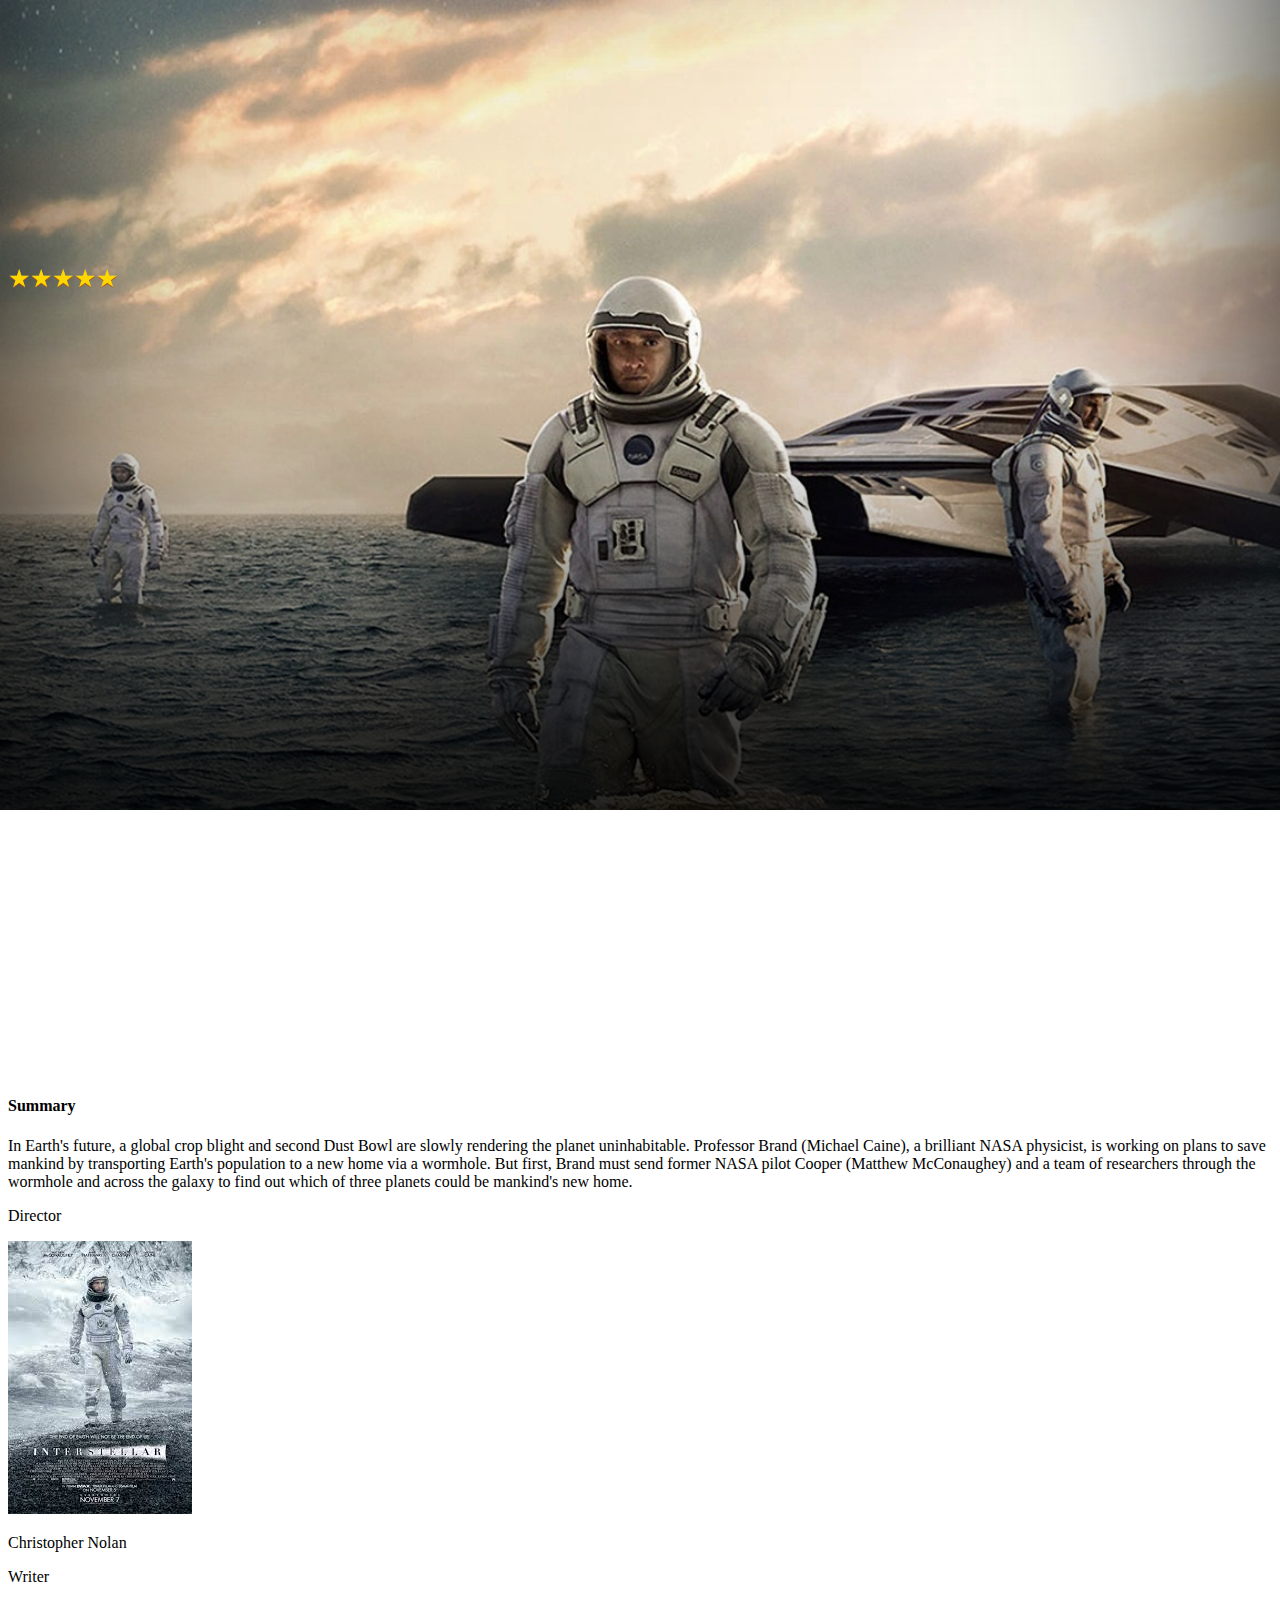
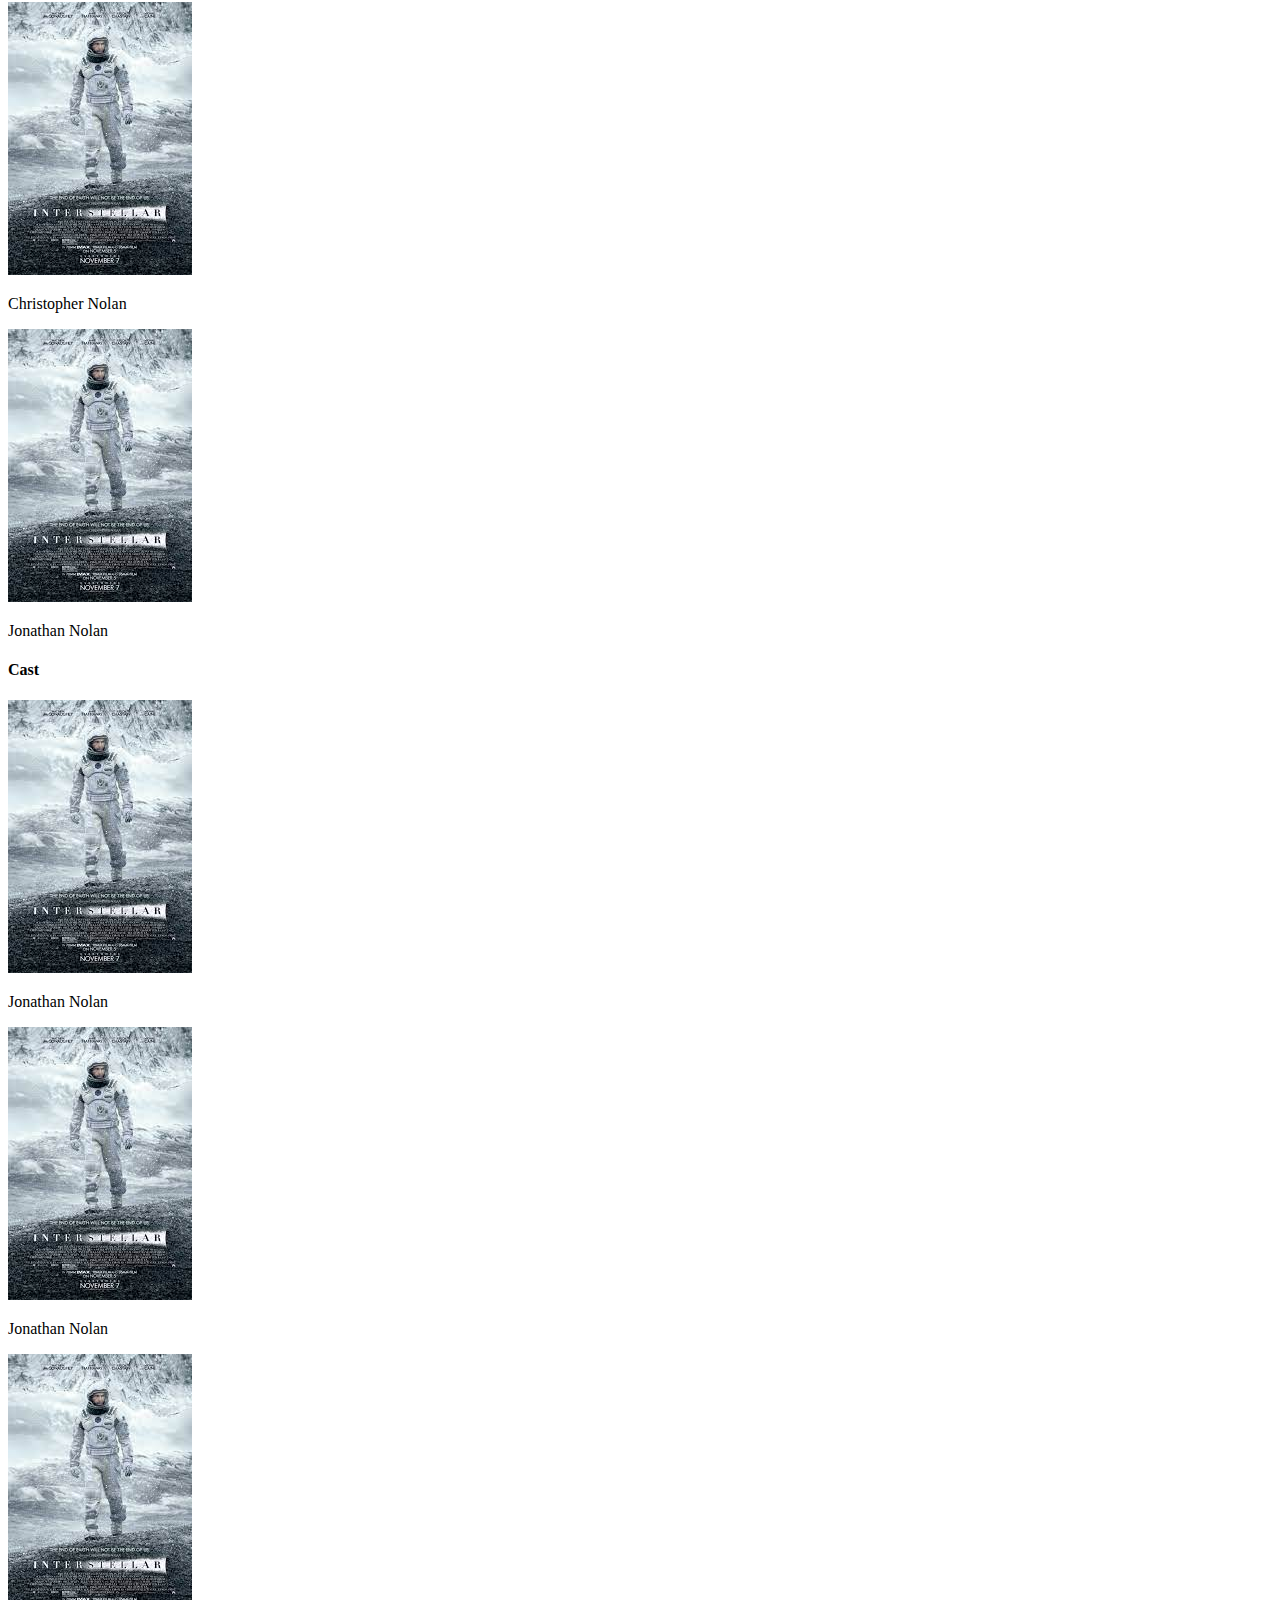
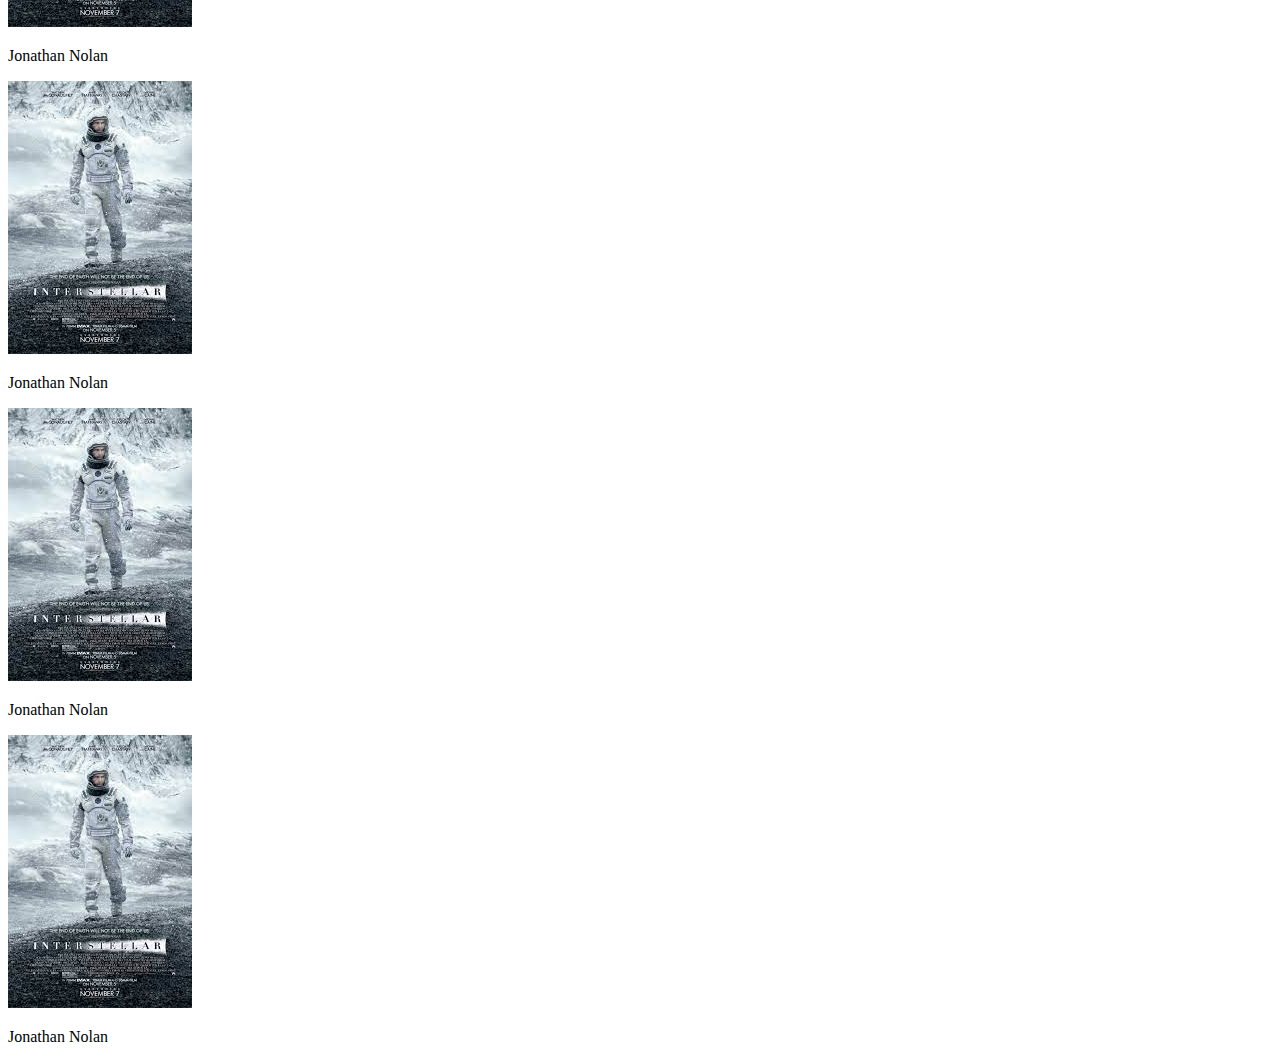
==== movie.html @ 06d926cf "added project files" ====
<!DOCTYPE html>
<html lang="en">
  <head>
    <meta charset="UTF-8" />
    <meta name="viewport" content="width=device-width, initial-scale=1.0" />
    <title>Document</title>
    <link
      href="https://cdn.jsdelivr.net/npm/bootstrap@5.3.1/dist/css/bootstrap.min.css"
      rel="stylesheet"
      integrity="sha384-4bw+/aepP/YC94hEpVNVgiZdgIC5+VKNBQNGCHeKRQN+PtmoHDEXuppvnDJzQIu9"
      crossorigin="anonymous"
    />
    <style>
      .videowrapper {
        float: none;
        clear: both;
        width: 100%;
        height: 0;
        position: relative;
        padding-bottom: 60%;
        padding-top: 25px;
      }
      .videowrapper iframe {
        position: absolute;
        top: 0;
        left: 0;
        width: 100%;
        height: 100%;
      }
    </style>
    <link
      rel="stylesheet"
      href="https://cdn.jsdelivr.net/npm/bootstrap-icons@1.10.5/font/bootstrap-icons.css"
    />
    <link rel="stylesheet" href="style.css" />
  </head>

  <body class="bg-black">
    <!-- Background -->
    <div
      class="container-fluid d-flex align-items-center justify-content-center w-100 position-fixed top-0 opacity-25 vignette"
      style="
        overflow: clip;
        height: 90vh;
        min-height: 90vh;
        overflow: clip;
        background-image: url(src/interstellar_banner.jpg);
        background-size: cover;
        background-position: 0px 50%;
      "
    ></div>

    <div class="position-absolute top-0 w-100">
      <nav-bar></nav-bar>

      <div class="container">
        <div
          class="d-flex flex-row align-items-center justify-content-between mb-5"
        >
          <h1 class="text-white">Interstellar</h1>
          <div class="d-flex flex-row align-items-center">
            <h5 class="text-white pe-2 pt-1">Rating:</h5>
            <div class="star-ratings-css" title="5"></div>
          </div>
        </div>
        <div class="container videowrapper">
          <iframe
            width="1280"
            height="720"
            src="https://www.youtube.com/embed/zSWdZVtXT7E"
            title="Interstellar - Trailer - Official Warner Bros. UK"
            frameborder="0"
            allow="accelerometer; autoplay; clipboard-write; encrypted-media; gyroscope; picture-in-picture; web-share"
            allowfullscreen
          ></iframe>
        </div>

        <div class="row my-5">
          <div class="col-6">
            <h4 class="text-white pb-3">Summary</h4>
            <p class="text-white fs-5 pe-5">
              In Earth's future, a global crop blight and second Dust Bowl are
              slowly rendering the planet uninhabitable. Professor Brand
              (Michael Caine), a brilliant NASA physicist, is working on plans
              to save mankind by transporting Earth's population to a new home
              via a wormhole. But first, Brand must send former NASA pilot
              Cooper (Matthew McConaughey) and a team of researchers through the
              wormhole and across the galaxy to find out which of three planets
              could be mankind's new home.
            </p>
          </div>
          <div class="col-6">
            <div class="row">
              <div class="col-2">
                <p class="h4 text-white pb-3">Director</p>
                <img
                  class="w-100 h-auto rounded-2"
                  src="src/interstellar-poster.jpeg"
                />
                <p class="text-white">Christopher Nolan</p>
              </div>
              <div class="col-4 mx-5">
                <p class="h4 text-white pb-3">Writer</p>
                <div class="row">
                  <div class="col-6">
                    <img
                      class="w-100 h-auto rounded-2"
                      src="src/interstellar-poster.jpeg"
                    />
                    <p class="text-white">Christopher Nolan</p>
                  </div>
                  <div class="col-6">
                    <img
                      class="w-100 h-auto rounded-2"
                      src="src/interstellar-poster.jpeg"
                    />
                    <p class="text-white">Jonathan Nolan</p>
                  </div>
                </div>
              </div>
            </div>
            <h4 class="text-white pb-3 pt-5">Cast</h4>
            <div class="row">
              <div class="col-2">
                <img
                  class="w-100 h-auto rounded-2"
                  src="src/interstellar-poster.jpeg"
                />
                <p class="text-white">Jonathan Nolan</p>
              </div>
              <div class="col-2">
                <img
                  class="w-100 h-auto rounded-2"
                  src="src/interstellar-poster.jpeg"
                />
                <p class="text-white">Jonathan Nolan</p>
              </div>
              <div class="col-2">
                <img
                  class="w-100 h-auto rounded-2"
                  src="src/interstellar-poster.jpeg"
                />
                <p class="text-white">Jonathan Nolan</p>
              </div>
              <div class="col-2">
                <img
                  class="w-100 h-auto rounded-2"
                  src="src/interstellar-poster.jpeg"
                />
                <p class="text-white">Jonathan Nolan</p>
              </div>
              <div class="col-2">
                <img
                  class="w-100 h-auto rounded-2"
                  src="src/interstellar-poster.jpeg"
                />
                <p class="text-white">Jonathan Nolan</p>
              </div>
              <div class="col-2">
                <img
                  class="w-100 h-auto rounded-2"
                  src="src/interstellar-poster.jpeg"
                />
                <p class="text-white">Jonathan Nolan</p>
              </div>
            </div>
          </div>
        </div>
      </div>
    </div>
    <script src="movieCard.js"></script>
    <script src="navBar.js"></script>
    <script
      src="https://cdn.jsdelivr.net/npm/bootstrap@5.3.1/dist/js/bootstrap.bundle.min.js"
      integrity="sha384-HwwvtgBNo3bZJJLYd8oVXjrBZt8cqVSpeBNS5n7C8IVInixGAoxmnlMuBnhbgrkm"
      crossorigin="anonymous"
    ></script>
  </body>
</html>
---- style.css ----
.star-ratings-css {
  unicode-bidi: bidi-override;
  color: #c5c5c5;
  font-size: 25px;
  /* height: 25px;
  width: 100px; */
  /* margin: 0 auto; */
  position: relative;
  text-shadow: 0 1px 0 #a2a2a2;
}
.star-ratings-css::before {
  content: "★★★★★";
  opacity: 0.3;
}

[title="0"]::after {
  color: gold;
  content: "★★★★★";
  text-shadow: 0 1px 0 #ab5414;
  position: absolute;
  z-index: 1;
  display: block;
  left: 0;
  top: 0;
  width: 0%;
  overflow: hidden;
}
[title="0.5"]::after {
  color: gold;
  content: "★★★★★";
  text-shadow: 0 1px 0 #ab5414;
  position: absolute;
  z-index: 1;
  display: block;
  left: 0;
  top: 0;
  width: 10%;
  overflow: hidden;
}
[title="1"]::after {
  color: gold;
  content: "★★★★★";
  text-shadow: 0 1px 0 #ab5414;
  position: absolute;
  z-index: 1;
  display: block;
  left: 0;
  top: 0;
  width: 20%;
  overflow: hidden;
}
[title="1.5"]::after {
  color: gold;
  content: "★★★★★";
  text-shadow: 0 1px 0 #ab5414;
  position: absolute;
  z-index: 1;
  display: block;
  left: 0;
  top: 0;
  width: 30%;
  overflow: hidden;
}
[title="2"]::after {
  color: gold;
  content: "★★★★★";
  text-shadow: 0 1px 0 #ab5414;
  position: absolute;
  z-index: 1;
  display: block;
  left: 0;
  top: 0;
  width: 40%;
  overflow: hidden;
}
[title="2.5"]::after {
  color: gold;
  content: "★★★★★";
  text-shadow: 0 1px 0 #ab5414;
  position: absolute;
  z-index: 1;
  display: block;
  left: 0;
  top: 0;
  width: 50%;
  overflow: hidden;
}
[title="3"]::after {
  color: gold;
  content: "★★★★★";
  text-shadow: 0 1px 0 #ab5414;
  position: absolute;
  z-index: 1;
  display: block;
  left: 0;
  top: 0;
  width: 60%;
  overflow: hidden;
}
[title="3.5"]::after {
  color: gold;
  content: "★★★★★";
  text-shadow: 0 1px 0 #ab5414;
  position: absolute;
  z-index: 1;
  display: block;
  left: 0;
  top: 0;
  width: 70%;
  overflow: hidden;
}
[title="4"]::after {
  color: gold;
  content: "★★★★★";
  text-shadow: 0 1px 0 #ab5414;
  position: absolute;
  z-index: 1;
  display: block;
  left: 0;
  top: 0;
  width: 80%;
  overflow: hidden;
}
[title="4.5"]::after {
  color: gold;
  content: "★★★★★";
  text-shadow: 0 1px 0 #ab5414;
  position: absolute;
  z-index: 1;
  display: block;
  left: 0;
  top: 0;
  width: 90%;
  overflow: hidden;
}
[title="5"]::after {
  color: gold;
  content: "★★★★★";
  text-shadow: 0 1px 0 #ab5414;
  position: absolute;
  z-index: 1;
  display: block;
  left: 0;
  top: 0;
  width: 100%;
  overflow: hidden;
}

/* .star-ratings-css::after {
  color: gold;
  content: "★★★★★";
  text-shadow: 0 1px 0 #ab5414;
  position: absolute;
  z-index: 1;
  display: block;
  left: 0;
  top: 0;
  width: attr(rating);
  overflow: hidden;
} */

.navBarTransparency {
  background-color: black; /*whichever you want*/
  opacity: 0.5;
  filter: (opacity=50);
}
.iconDark {
  color: white;
}
input.transparent-input {
  background-color: rgba(0, 0, 0, 0) !important;
  border: none !important;
}
.form-control::placeholder {
  /* Chrome, Firefox, Opera, Safari 10.1+ */
  color: white !important;
  opacity: 1; /* Firefox */
}

.form-control:-ms-input-placeholder {
  /* Internet Explorer 10-11 */
  color: white !important;
}

.form-control::-ms-input-placeholder {
  /* Microsoft Edge */
  color: white !important;
}
.vignetteNav {
  background: rgb(0, 0, 0);
  background: linear-gradient(
    180deg,
    rgba(0, 0, 0, 1) 0%,
    rgba(0, 212, 255, 0) 80%
  );
}
.vignette {
  position: fixed;
  top: 0;
  left: 0;
  width: 100%;
  height: 100%;
  box-shadow: 0 -200px 1000px rgba(0, 0, 0, 0.9) inset;
}
.ms-n5 {
  margin-left: -40px;
}
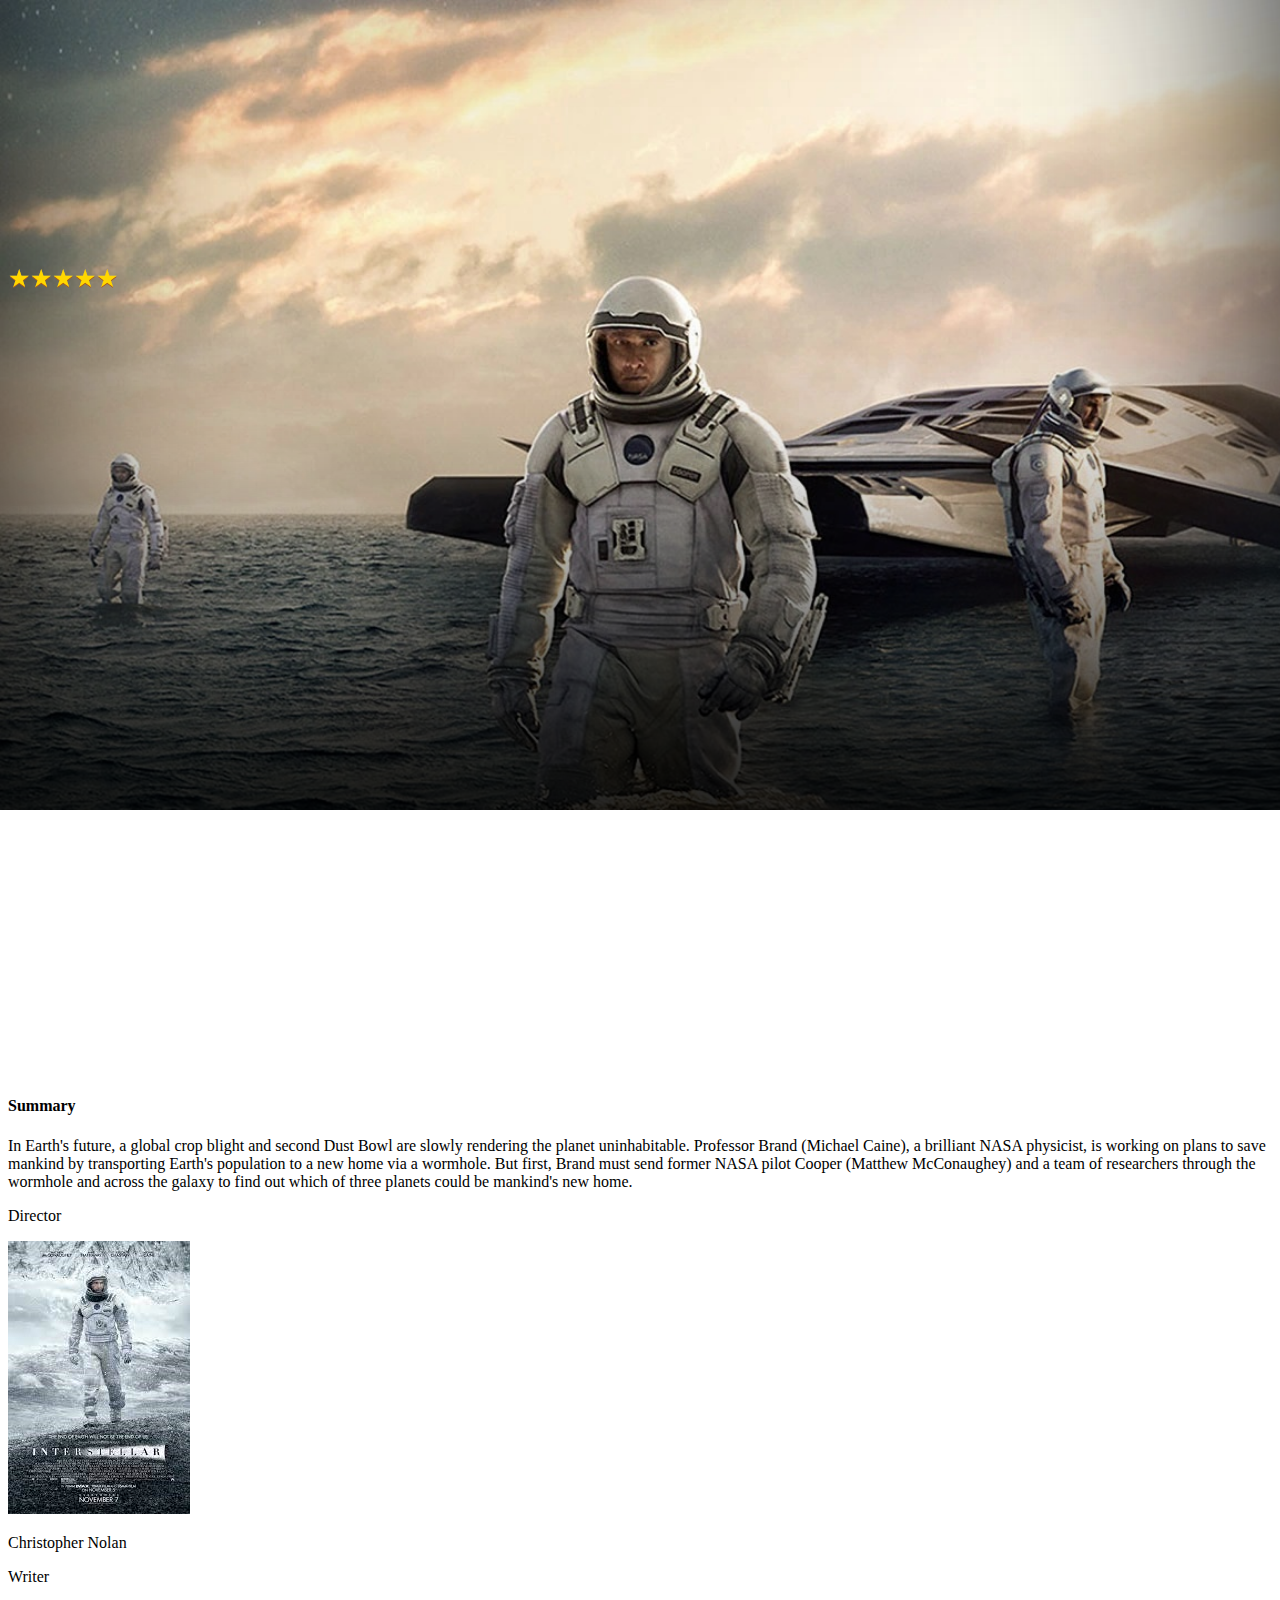
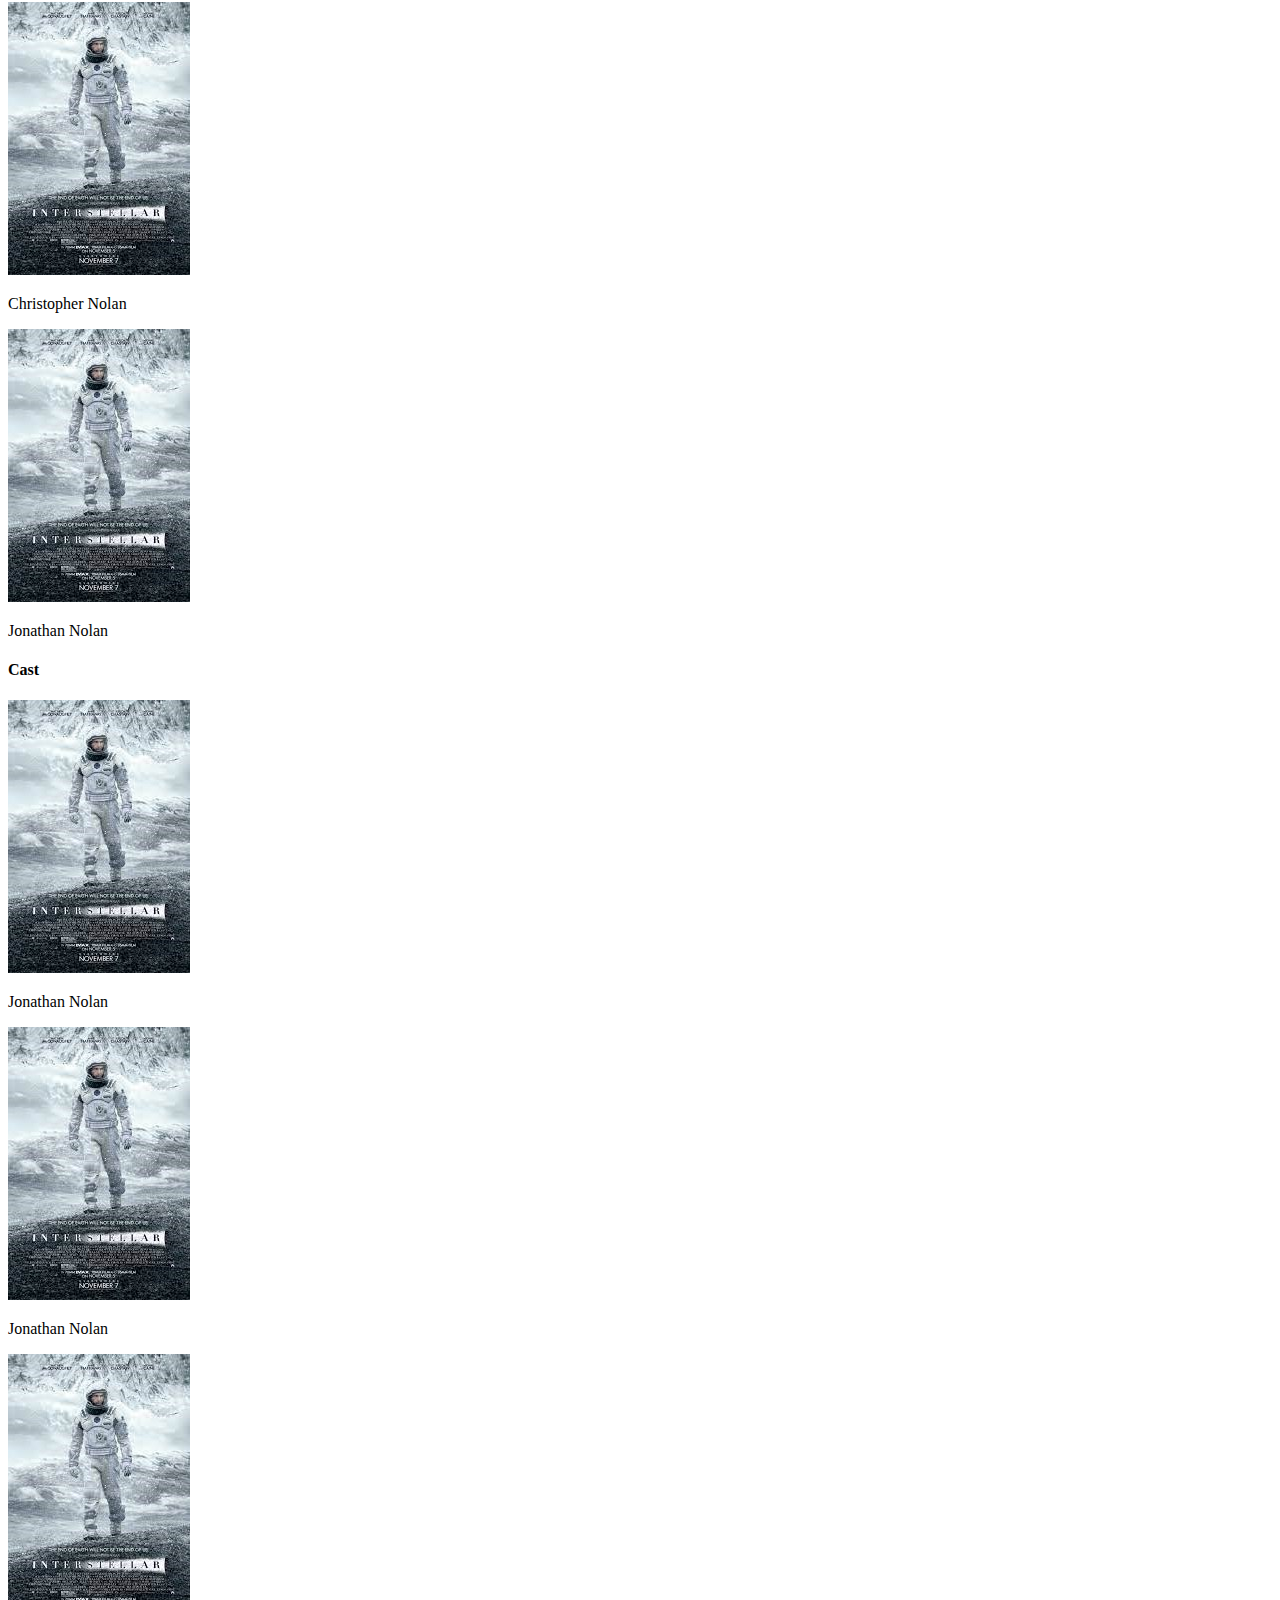
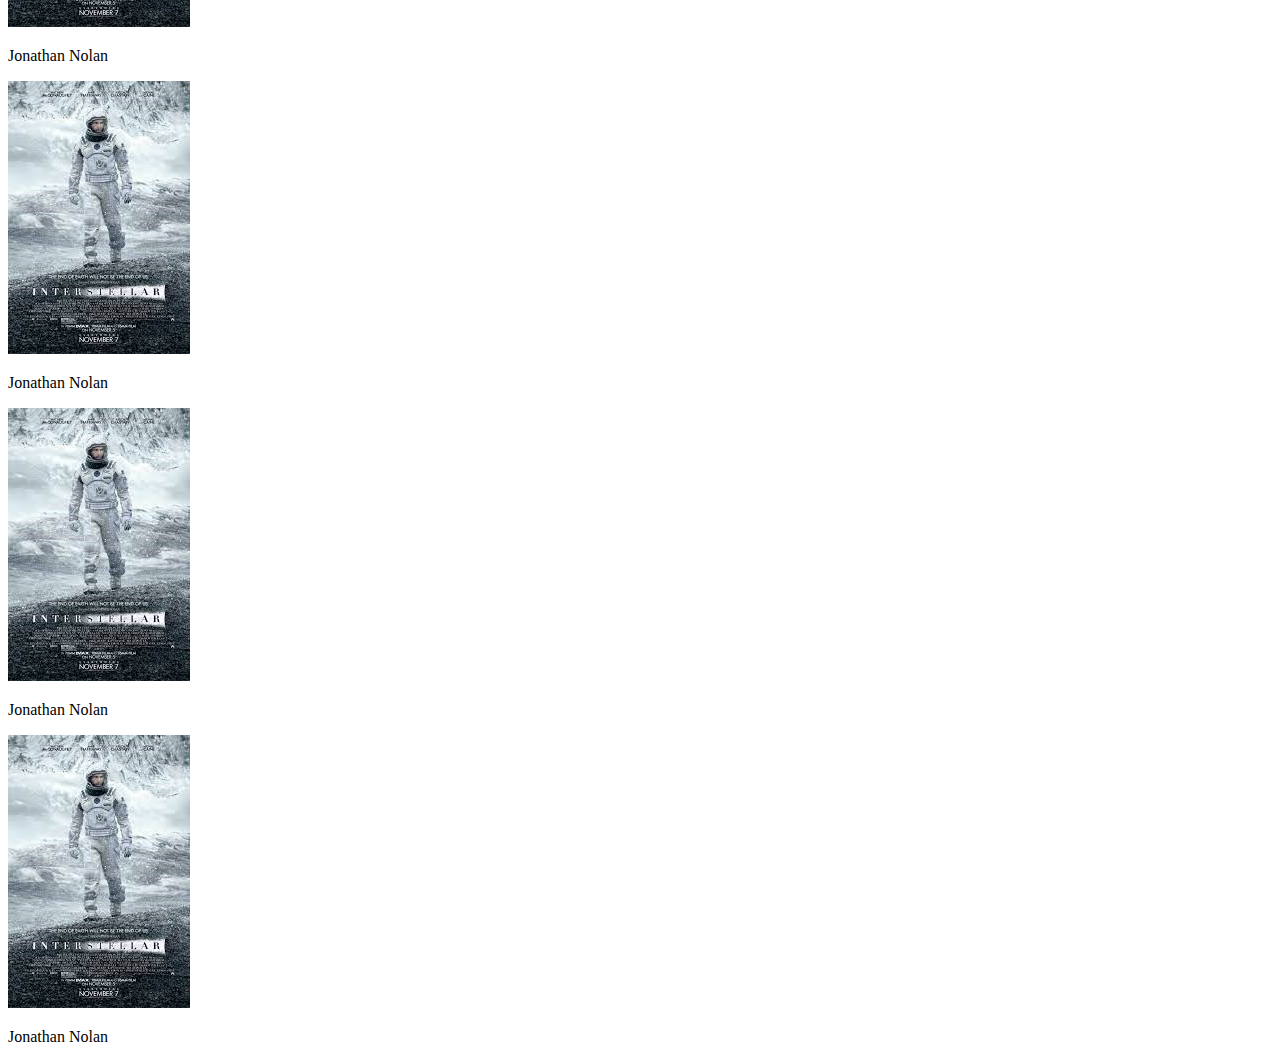
==== commit 55338255: "edited layout" ====
--- a/movie.html
+++ b/movie.html
@@ -38,7 +38,7 @@
   <body class="bg-black">
     <!-- Background -->
     <div
-      class="container-fluid d-flex align-items-center justify-content-center w-100 position-fixed top-0 opacity-25 vignette"
+      class="container-fluid d-flex align-items-center justify-content-center w-100 position-absolute top-0 opacity-25 vignette"
       style="
         overflow: clip;
         height: 90vh;
--- a/style.css
+++ b/style.css
@@ -205,3 +205,46 @@
 .ms-n5 {
   margin-left: -40px;
 }
+.hidden {
+  display: none;
+}
+
+.pagination-container {
+  width: calc(100%);
+  display: flex;
+  align-items: center;
+  padding: 1rem 0;
+  justify-content: center;
+}
+
+.pagination-number,
+.pagination-button {
+  font-size: 1.1rem;
+  border: none;
+  margin: 0.25rem 0.25rem;
+  cursor: pointer;
+  height: 2.5rem;
+  width: 2.5rem;
+  border-radius: 0.2rem;
+}
+
+.pagination-number:hover,
+.pagination-button:not(.disabled):hover {
+  background: #fff;
+}
+
+.pagination-number.active {
+  color: #fff;
+  background: #0085b6;
+}
+
+.swiper-button-next {
+  right: 10%;
+  color: white !important;
+  opacity: 50%;
+}
+.swiper-button-prev {
+  left: 10%;
+  color: white !important;
+  opacity: 50%;
+}
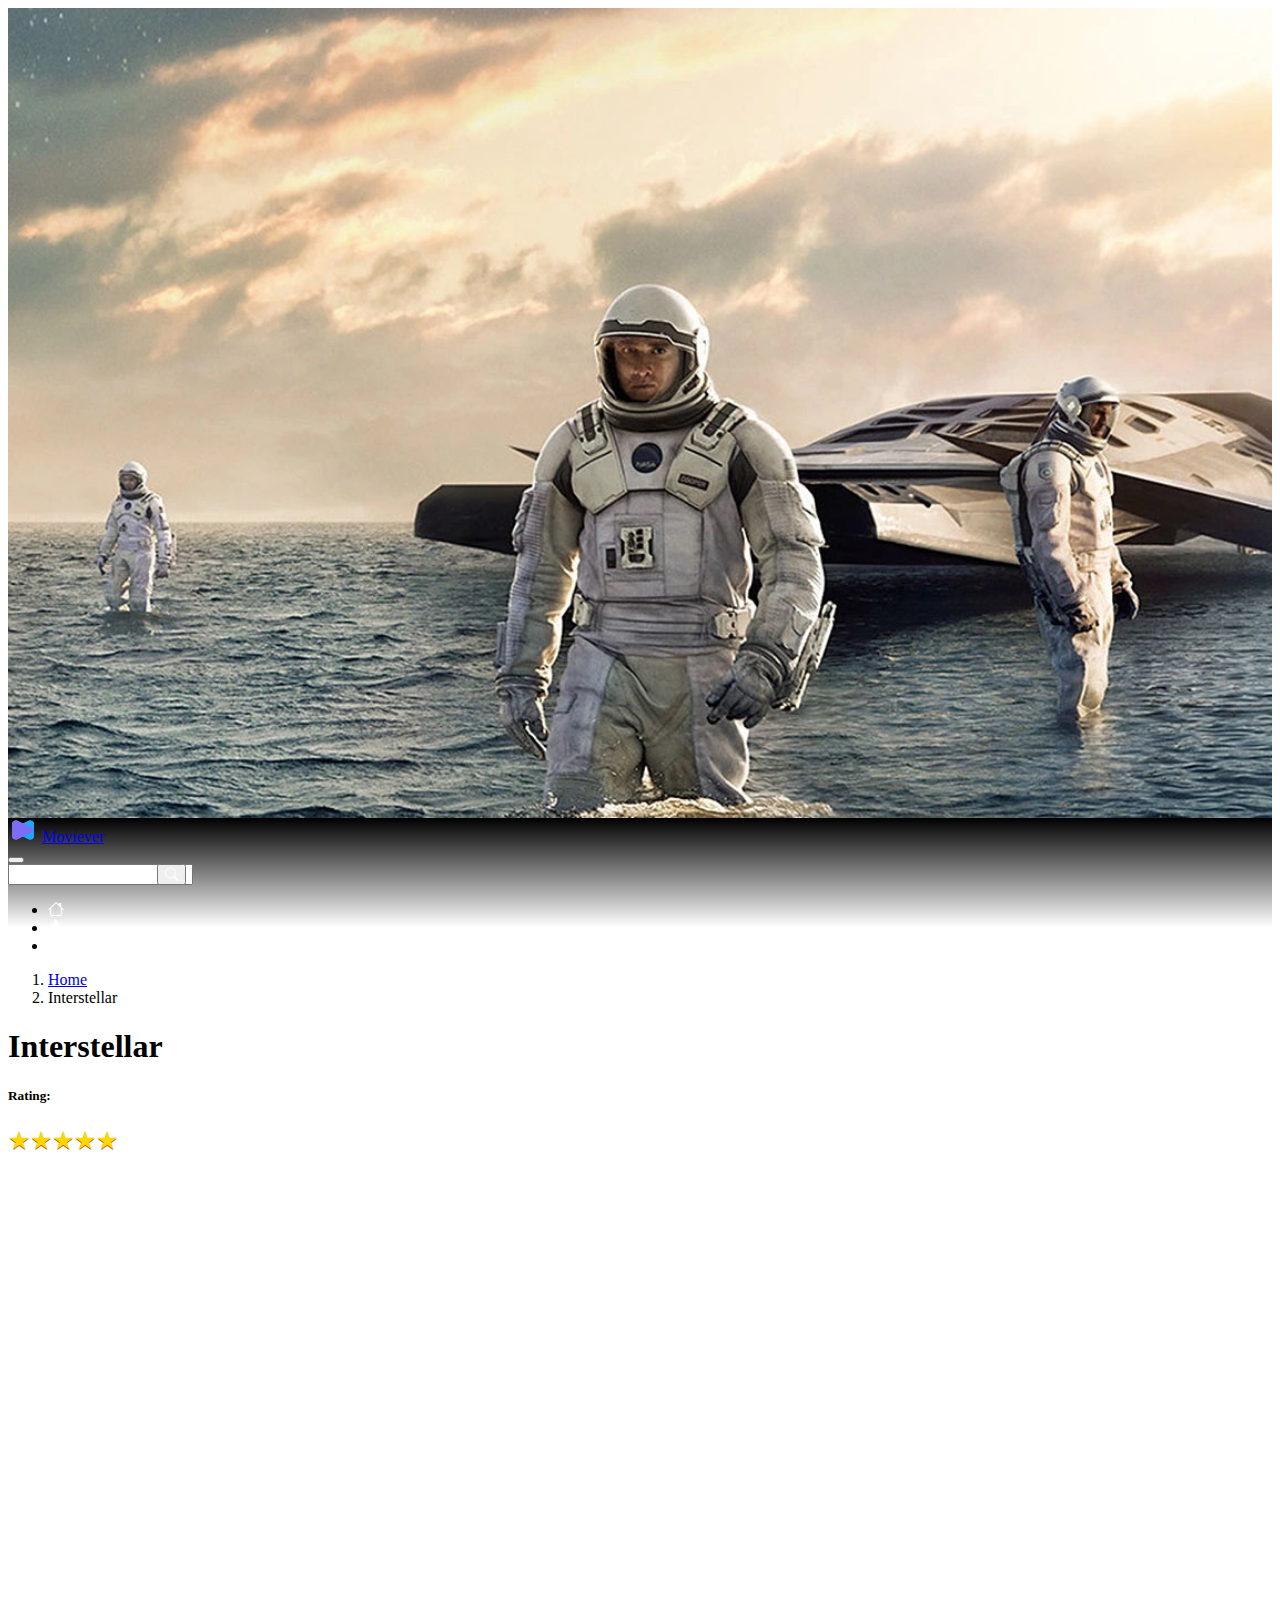
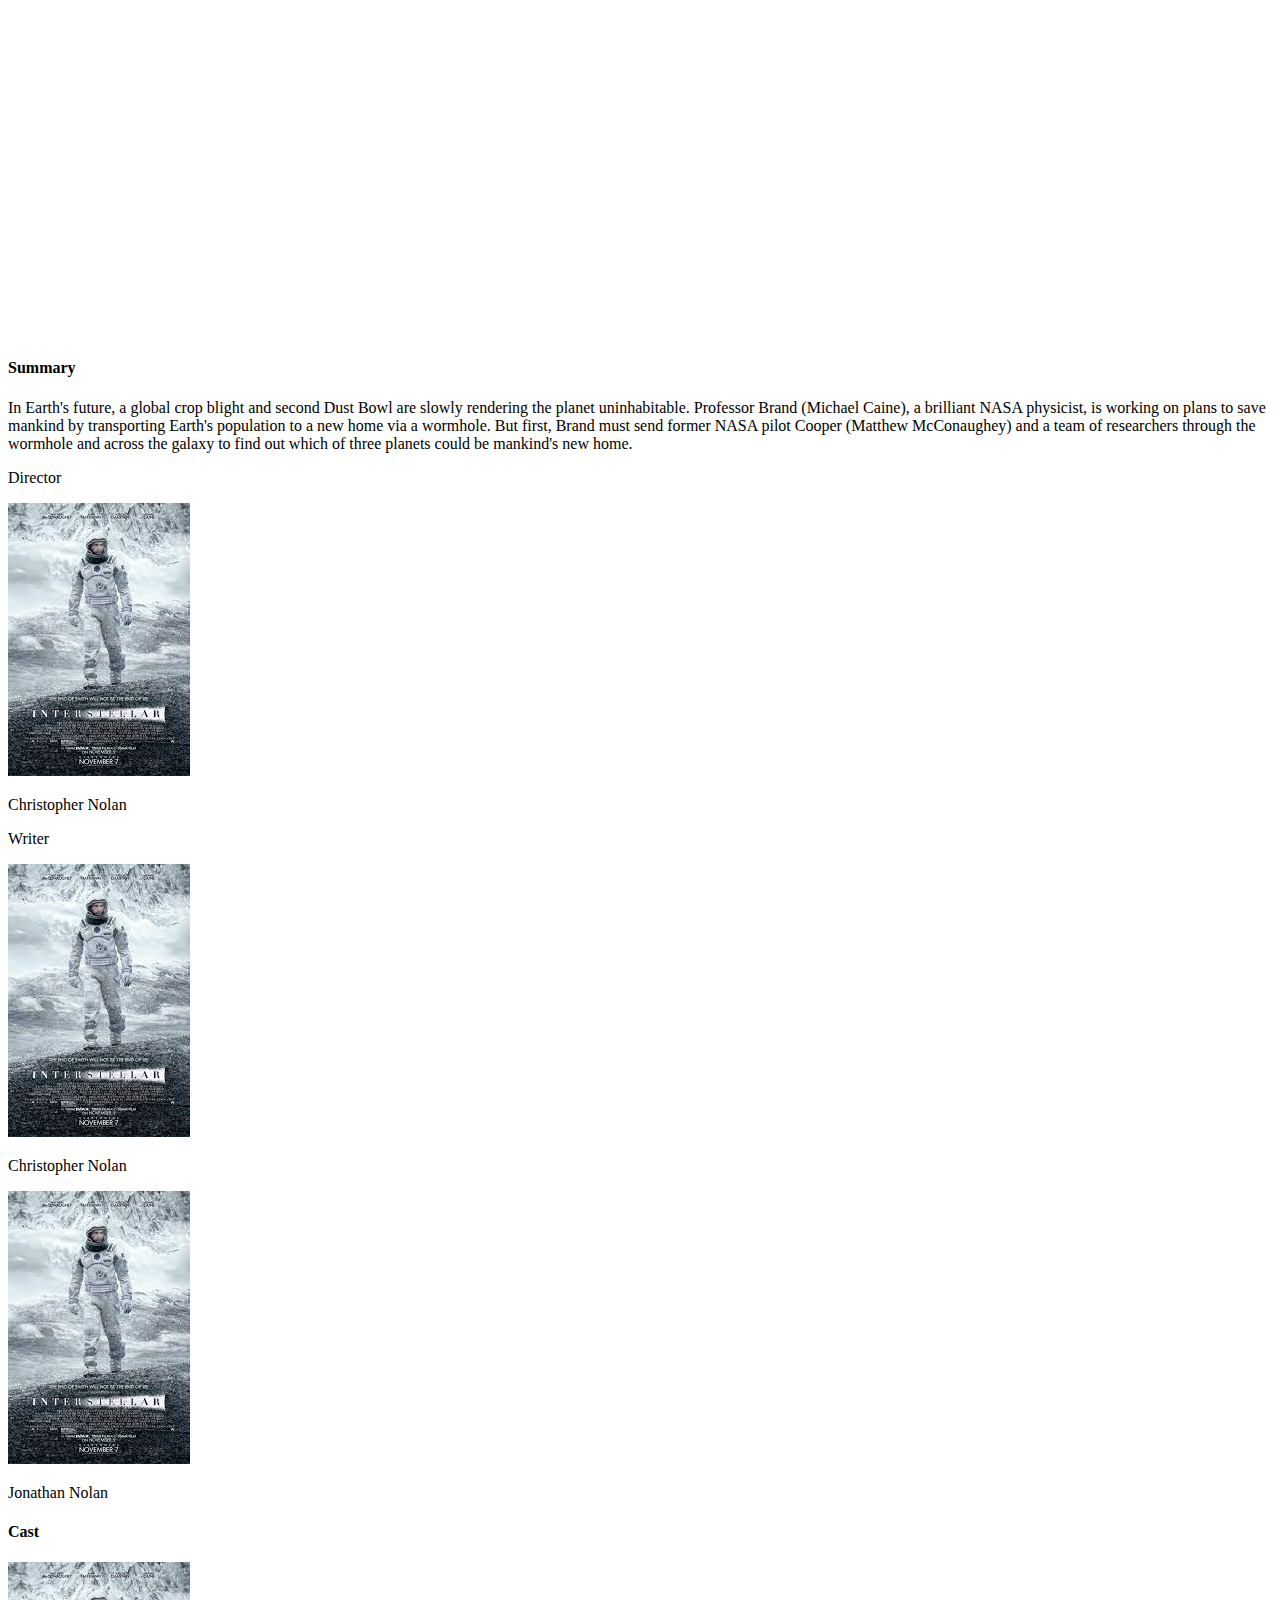
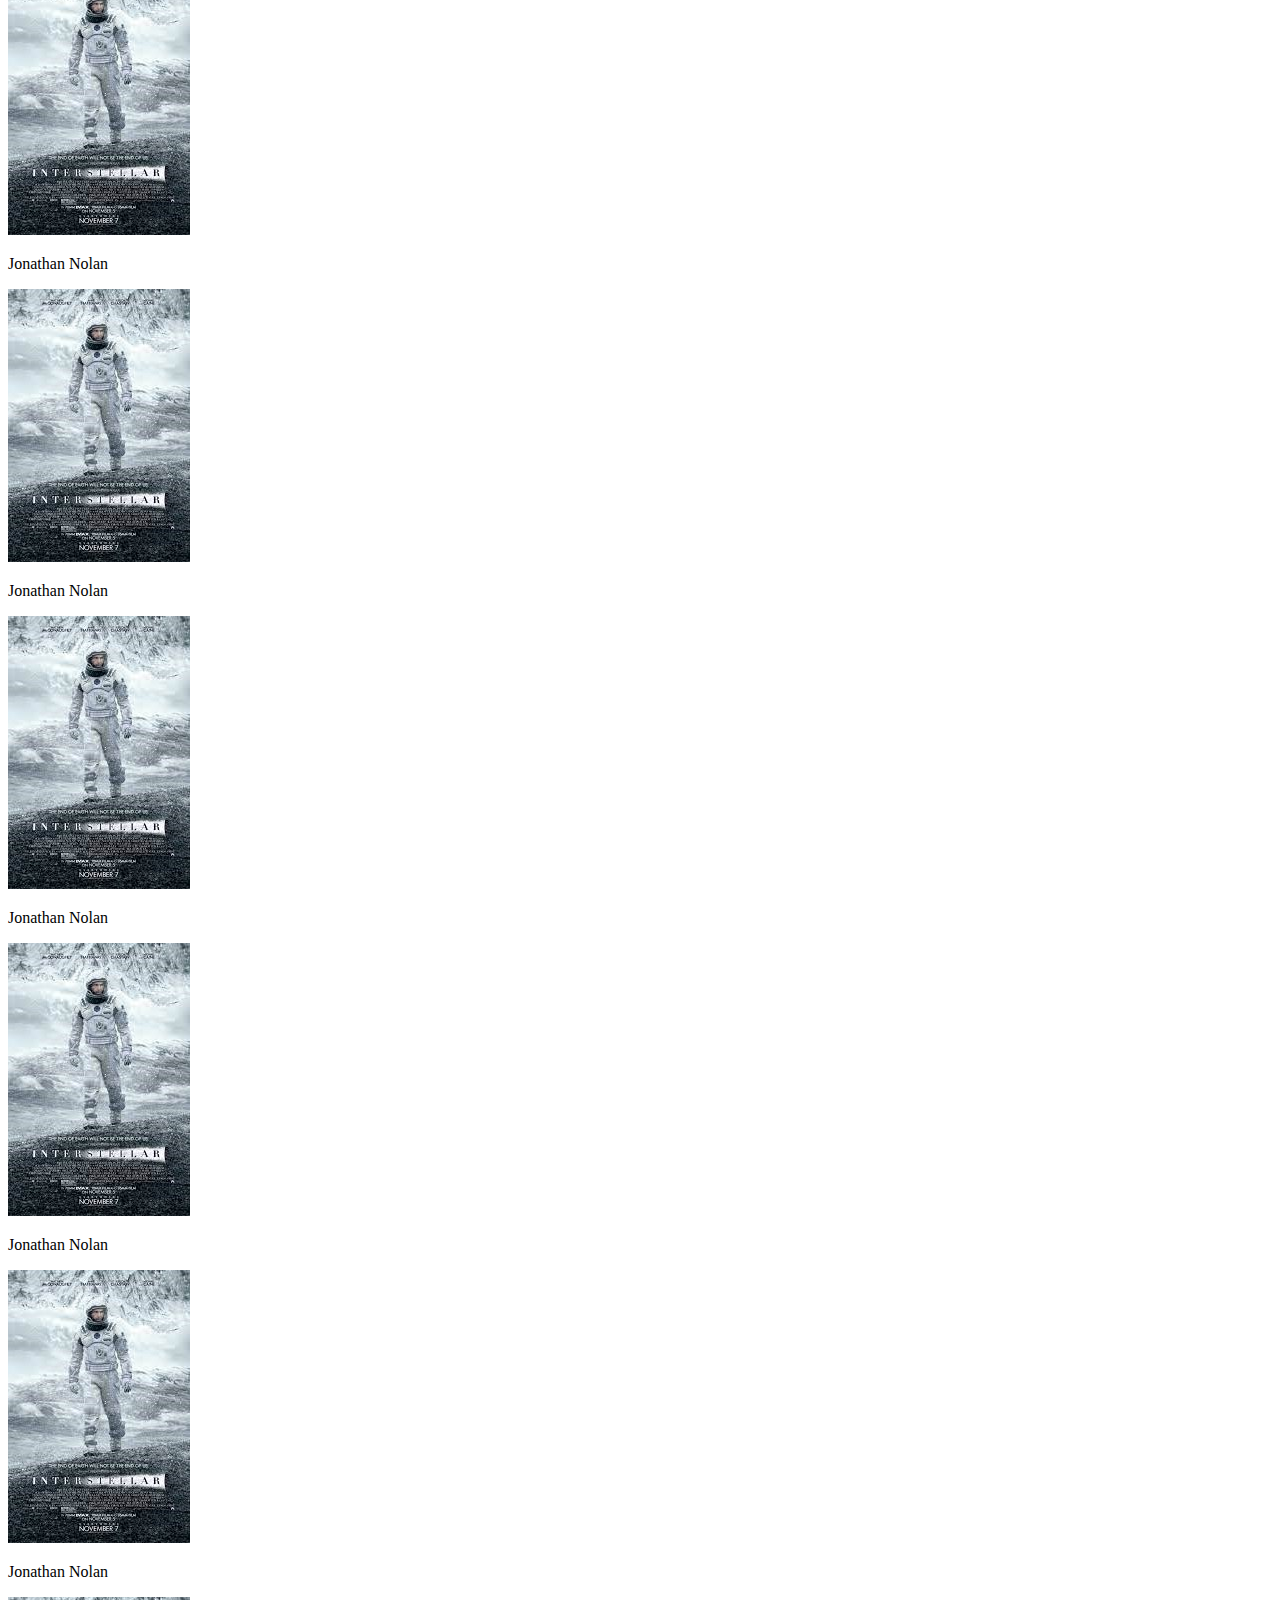
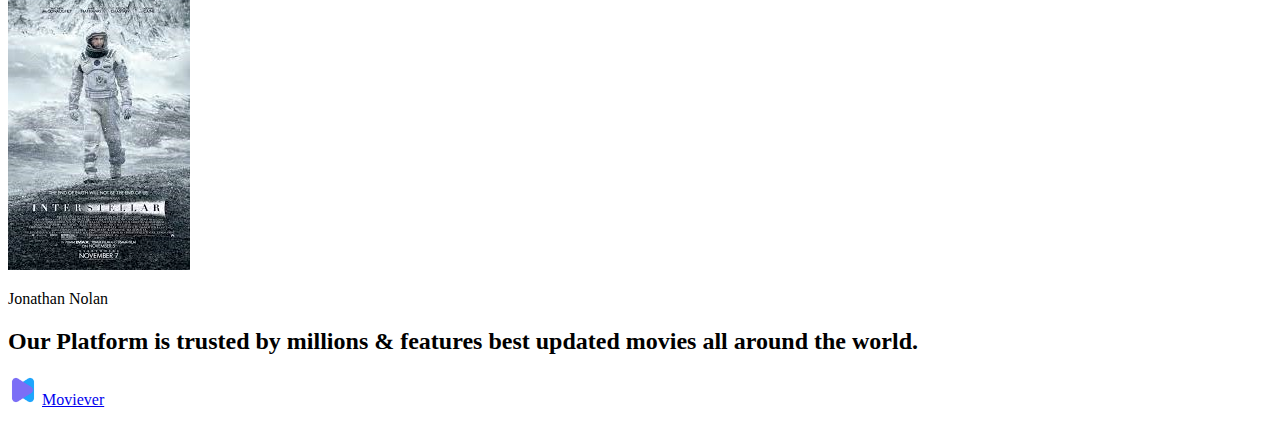
==== commit 60a369c1: "added footer, edited layout, change breakpoints" ====
--- a/movie.html
+++ b/movie.html
@@ -54,6 +54,15 @@
       <nav-bar></nav-bar>
 
       <div class="container">
+        <nav style="--bs-breadcrumb-divider: '>'" aria-label="breadcrumb">
+          <ol class="breadcrumb">
+            <li class="breadcrumb-item"><a href="index.html">Home</a></li>
+            <li class="breadcrumb-item active text-white" aria-current="page">
+              Interstellar
+            </li>
+          </ol>
+        </nav>
+
         <div
           class="d-flex flex-row align-items-center justify-content-between mb-5"
         >
@@ -167,7 +176,41 @@
           </div>
         </div>
       </div>
+      <footer
+        class="container mt-5 mb-5 pt-4 px-0 border-top border-white border-opacity-50"
+      >
+        <div class="row">
+          <div class="col-xl-4">
+            <h2 class="text-white">
+              Our Platform is trusted by millions & features best updated movies
+              all around the world.
+            </h2>
+          </div>
+          <div class="col-xl-4"></div>
+          <div class="col-xl-4 d-flex flex-row justify-content-end">
+            <div class="d-flex flex-column justify-content-between">
+              <div class="d-flex align-items-center justify-content-end">
+                <img
+                  src="/src/logo.png"
+                  alt="Logo"
+                  width="30"
+                  height="30"
+                  class="d-inline-block align-text-top"
+                />
+                <a class="navbar-brand text-white fs-4" href="#">Moviever</a>
+              </div>
+              <div class="d-flex flex-row justify-content-end gap-4 fs-3">
+                <i class="bi bi-twitter iconDark"></i>
+                <i class="bi bi-instagram iconDark"></i>
+                <i class="bi bi-facebook iconDark"></i>
+                <i class="bi bi-reddit iconDark"></i>
+              </div>
+            </div>
+          </div>
+        </div>
+      </footer>
     </div>
+
     <script src="movieCard.js"></script>
     <script src="navBar.js"></script>
     <script
--- a/style.css
+++ b/style.css
@@ -194,14 +194,6 @@
     rgba(0, 212, 255, 0) 80%
   );
 }
-.vignette {
-  position: fixed;
-  top: 0;
-  left: 0;
-  width: 100%;
-  height: 100%;
-  box-shadow: 0 -200px 1000px rgba(0, 0, 0, 0.9) inset;
-}
 .ms-n5 {
   margin-left: -40px;
 }
@@ -239,12 +231,29 @@
 }
 
 .swiper-button-next {
+  color: white !important;
+  opacity: 50%;
+}
+.swiper-button-prev {
+  color: white !important;
+  opacity: 50%;
+}
+.swiper-button-next-override {
+  color: white !important;
   right: 10%;
-  color: white !important;
-  opacity: 50%;
-}
-.swiper-button-prev {
+  opacity: 50%;
+}
+.swiper-button-prev-override {
+  color: white !important;
   left: 10%;
-  color: white !important;
-  opacity: 50%;
-}
+  opacity: 50%;
+}
+.myAlert-top {
+  position: fixed !important;
+  width: 100%;
+  top: 2%;
+  z-index: 999999;
+}
+.breadcrumb-item + .breadcrumb-item::before {
+  color: white;
+}
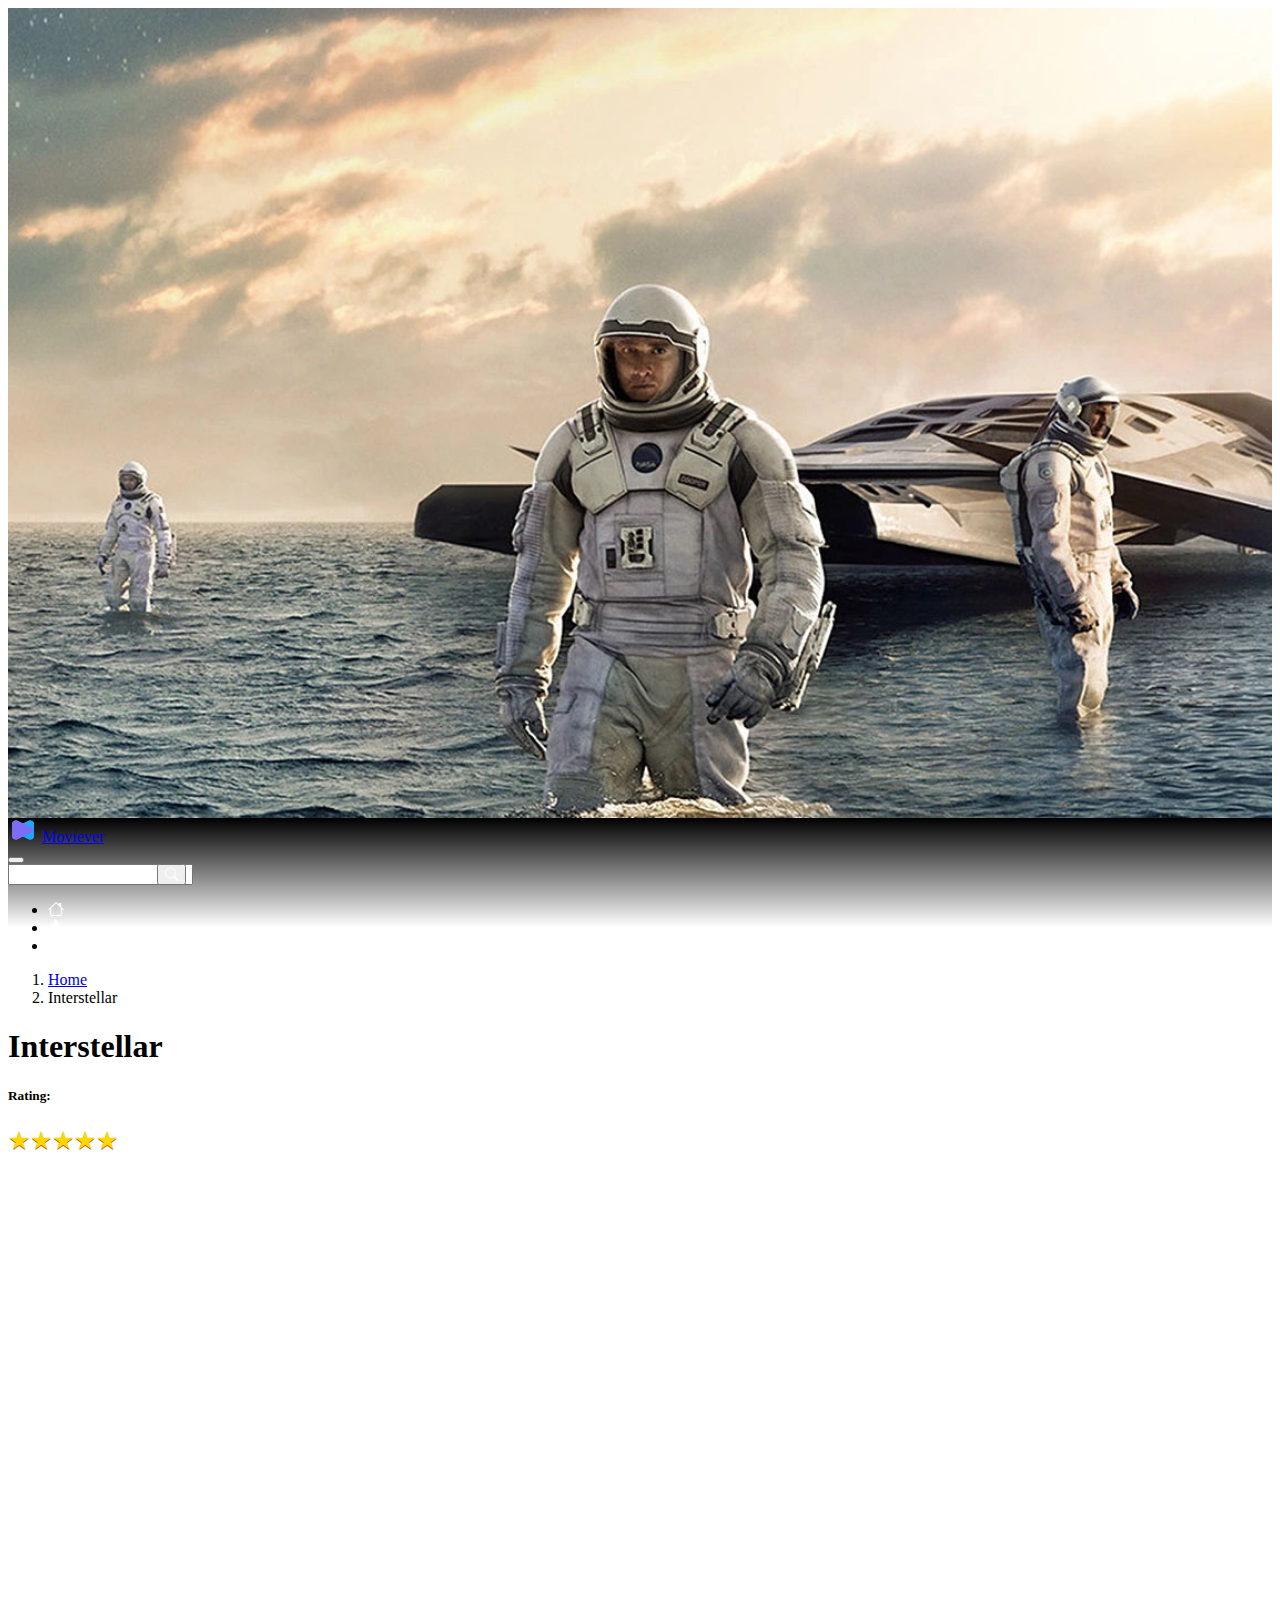
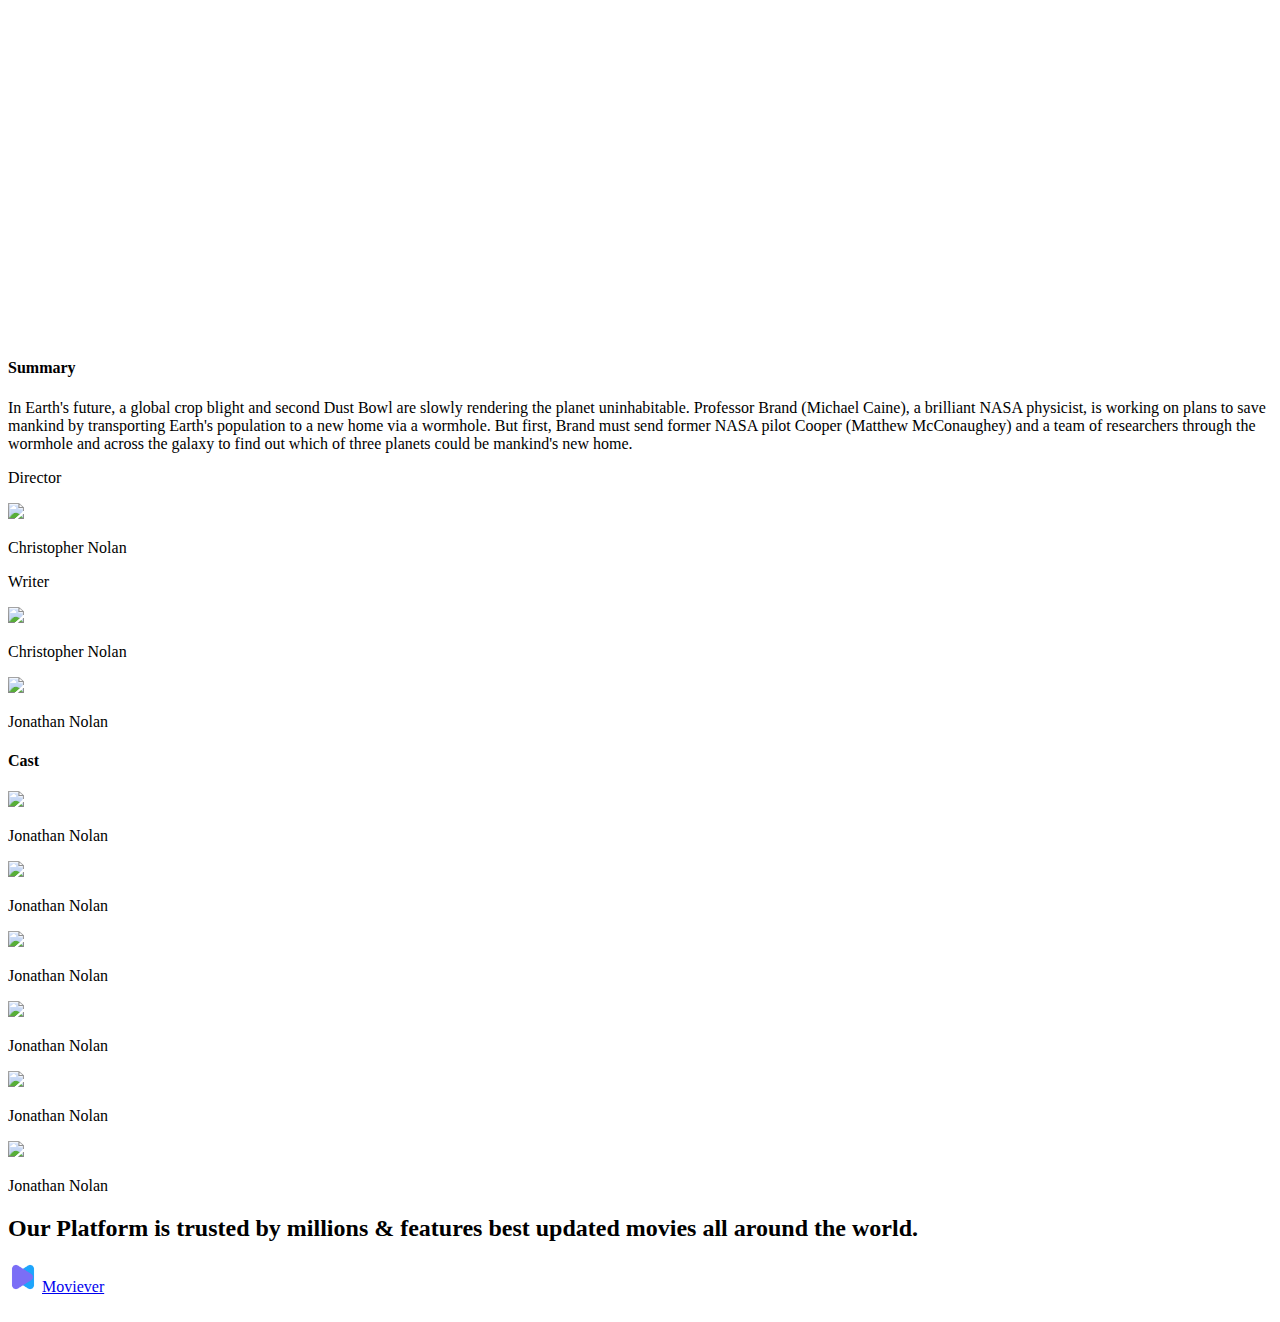
==== commit 5611a472: "added footer" ====
--- a/movie.html
+++ b/movie.html
@@ -102,27 +102,18 @@
             <div class="row">
               <div class="col-2">
                 <p class="h4 text-white pb-3">Director</p>
-                <img
-                  class="w-100 h-auto rounded-2"
-                  src="src/interstellar-poster.jpeg"
-                />
+                <img class="w-100 h-auto rounded-2" src="src/nolan.jpg" />
                 <p class="text-white">Christopher Nolan</p>
               </div>
               <div class="col-4 mx-5">
                 <p class="h4 text-white pb-3">Writer</p>
                 <div class="row">
                   <div class="col-6">
-                    <img
-                      class="w-100 h-auto rounded-2"
-                      src="src/interstellar-poster.jpeg"
-                    />
+                    <img class="w-100 h-auto rounded-2" src="src/nolan.jpg" />
                     <p class="text-white">Christopher Nolan</p>
                   </div>
                   <div class="col-6">
-                    <img
-                      class="w-100 h-auto rounded-2"
-                      src="src/interstellar-poster.jpeg"
-                    />
+                    <img class="w-100 h-auto rounded-2" src="src/nolan.jpg" />
                     <p class="text-white">Jonathan Nolan</p>
                   </div>
                 </div>
@@ -131,45 +122,27 @@
             <h4 class="text-white pb-3 pt-5">Cast</h4>
             <div class="row">
               <div class="col-2">
-                <img
-                  class="w-100 h-auto rounded-2"
-                  src="src/interstellar-poster.jpeg"
-                />
+                <img class="w-100 h-auto rounded-2" src="src/jnolan.jpg" />
                 <p class="text-white">Jonathan Nolan</p>
               </div>
               <div class="col-2">
-                <img
-                  class="w-100 h-auto rounded-2"
-                  src="src/interstellar-poster.jpeg"
-                />
+                <img class="w-100 h-auto rounded-2" src="src/jnolan.jpg" />
                 <p class="text-white">Jonathan Nolan</p>
               </div>
               <div class="col-2">
-                <img
-                  class="w-100 h-auto rounded-2"
-                  src="src/interstellar-poster.jpeg"
-                />
+                <img class="w-100 h-auto rounded-2" src="src/jnolan.jpg" />
                 <p class="text-white">Jonathan Nolan</p>
               </div>
               <div class="col-2">
-                <img
-                  class="w-100 h-auto rounded-2"
-                  src="src/interstellar-poster.jpeg"
-                />
+                <img class="w-100 h-auto rounded-2" src="src/jnolan.jpg" />
                 <p class="text-white">Jonathan Nolan</p>
               </div>
               <div class="col-2">
-                <img
-                  class="w-100 h-auto rounded-2"
-                  src="src/interstellar-poster.jpeg"
-                />
+                <img class="w-100 h-auto rounded-2" src="src/jnolan.jpg" />
                 <p class="text-white">Jonathan Nolan</p>
               </div>
               <div class="col-2">
-                <img
-                  class="w-100 h-auto rounded-2"
-                  src="src/interstellar-poster.jpeg"
-                />
+                <img class="w-100 h-auto rounded-2" src="src/jnolan.jpg" />
                 <p class="text-white">Jonathan Nolan</p>
               </div>
             </div>
@@ -191,7 +164,7 @@
             <div class="d-flex flex-column justify-content-between">
               <div class="d-flex align-items-center justify-content-end">
                 <img
-                  src="/src/logo.png"
+                  src="src/logo.png"
                   alt="Logo"
                   width="30"
                   height="30"
@@ -211,8 +184,8 @@
       </footer>
     </div>
 
-    <script src="movieCard.js"></script>
-    <script src="navBar.js"></script>
+    <script src="components/MovieCard.js"></script>
+    <script src="components/NavBar.js"></script>
     <script
       src="https://cdn.jsdelivr.net/npm/bootstrap@5.3.1/dist/js/bootstrap.bundle.min.js"
       integrity="sha384-HwwvtgBNo3bZJJLYd8oVXjrBZt8cqVSpeBNS5n7C8IVInixGAoxmnlMuBnhbgrkm"
